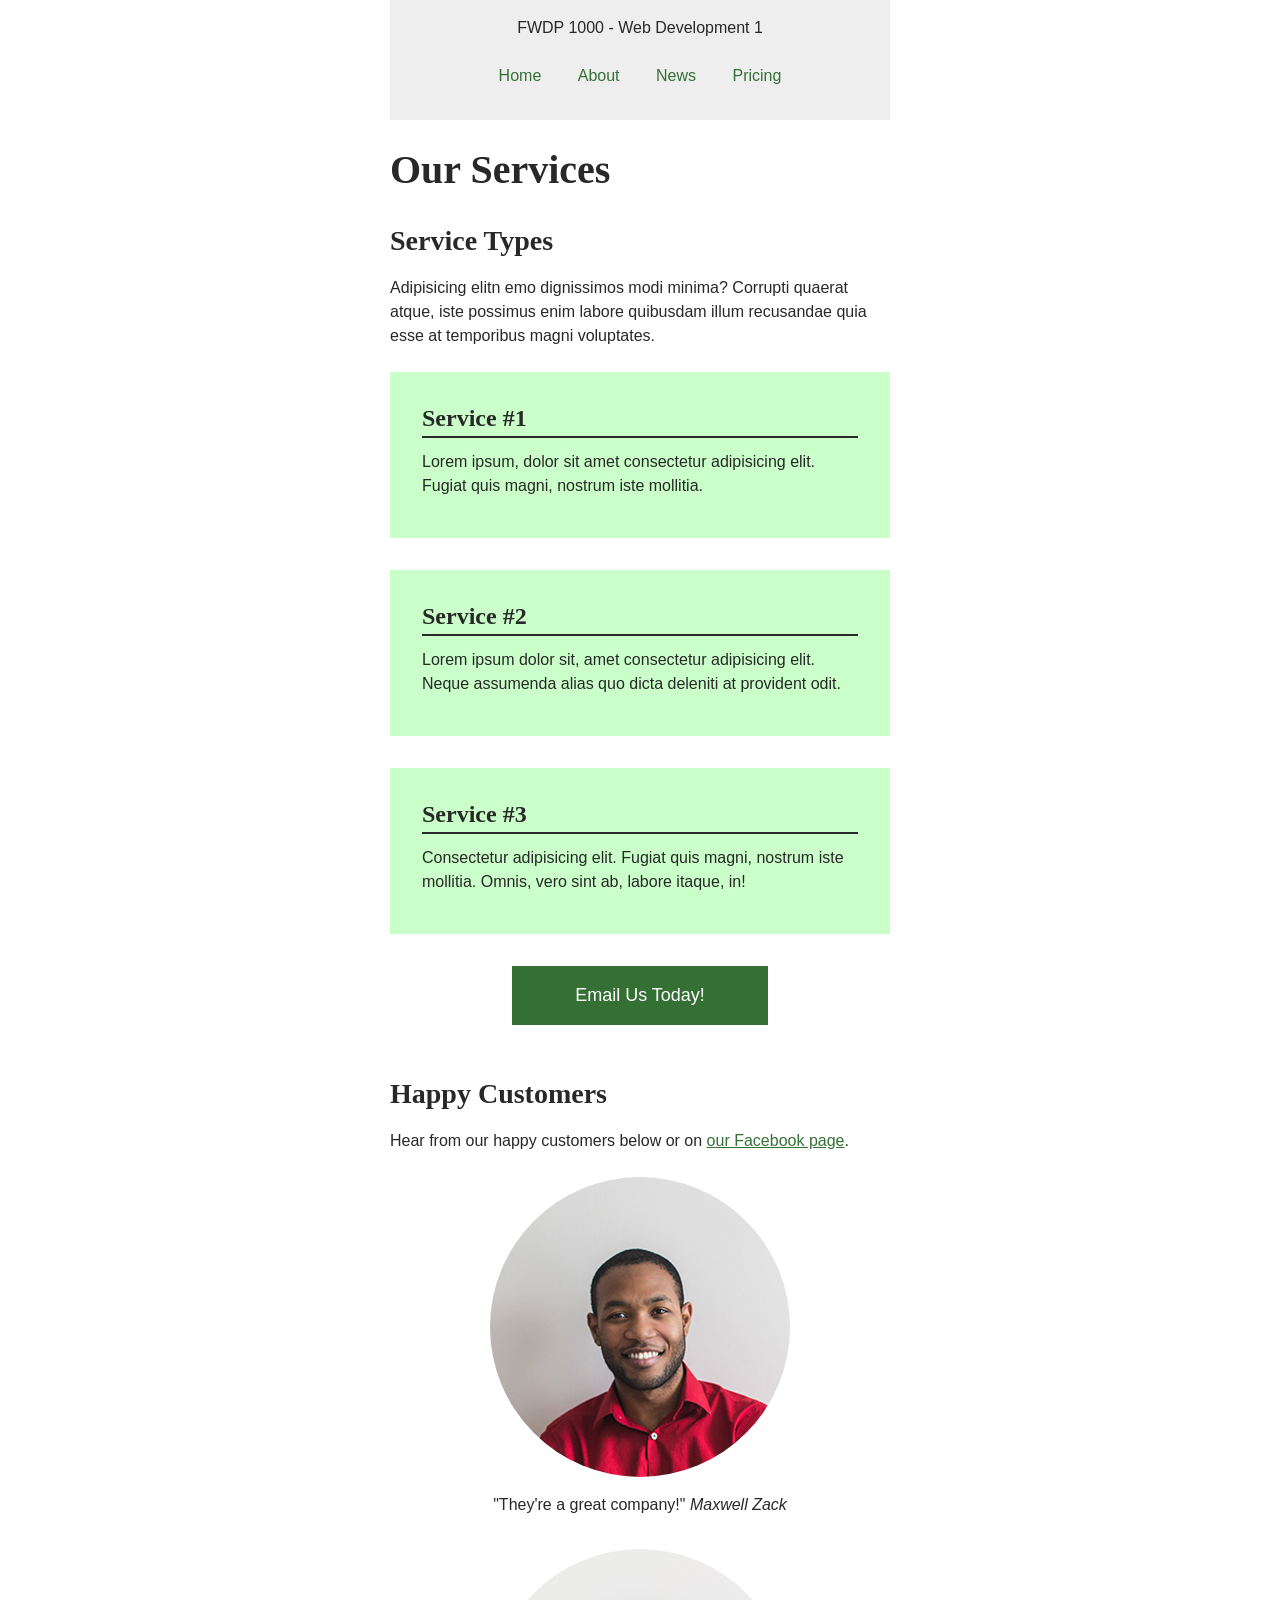
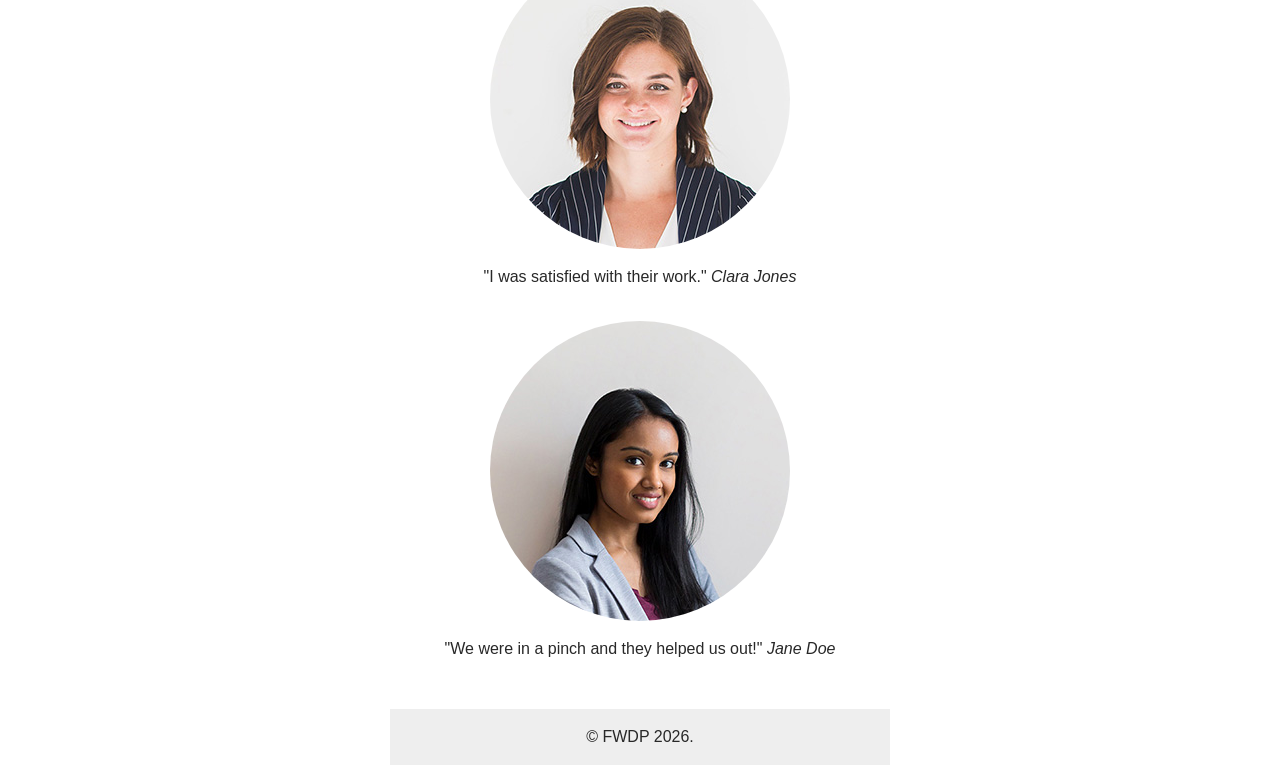
==== services.html @ f7c43509 "added day four code-along to repository" ====
<!doctype html>
<html lang="en">
<head>
	<meta charset="utf-8">
	<title>Services</title>
	<link rel="stylesheet" href="styles/normalize-fwd.css">
	<link rel="stylesheet" href="styles/services.css">
</head>

<body>

	<header>
		<p>FWDP 1000 - Web Development 1</p>
		<nav>
			<ul>
				<li><a href="index.html">Home</a></li>
				<li><a href="about-us.html">About</a></li>
				<li><a href="news.html">News</a></li>
				<li><a href="pricing.html">Pricing</a></li>
			</ul>
		</nav>
	</header>

	<main>

		<h1>Our Services</h1>

		<section class="services">
			<h2>Service Types</h2>

			<p>Adipisicing elitn emo dignissimos modi minima? Corrupti quaerat atque, iste possimus enim labore
				quibusdam illum recusandae quia esse at temporibus magni voluptates.</p>

			<article>
				<h2>Service #1</h2>
				<p>Lorem ipsum, dolor sit amet consectetur adipisicing elit. Fugiat quis magni, nostrum iste mollitia.
				</p>
			</article>

			<article>
				<h2>Service #2</h2>
				<p>Lorem ipsum dolor sit, amet consectetur adipisicing elit. Neque assumenda alias quo dicta deleniti at
					provident odit.</p>
			</article>

			<article>
				<h2>Service #3</h2>
				<p>Consectetur adipisicing elit. Fugiat quis magni, nostrum iste mollitia. Omnis, vero sint ab, labore
					itaque, in!</p>
			</article>

			<a href="mailto:email@example.com">Email Us Today!</a>
		</section>

		<section class="testimonials">
			<h2>Happy Customers</h2>

			<p>Hear from our happy customers below or on <a href="#">our Facebook page</a>.</p>

			<article>
				<img src="images/customer1.jpg" alt="A photo of Maxwell Zack">
				<blockquote>
					<p>"They're a great company!"</p>
					<cite>Maxwell Zack</cite>
				</blockquote>
			</article>

			<article>
				<img src="images/customer2.jpg" alt="A photo of Clara Jones">
				<blockquote>
					<p>"I was satisfied with their work."</p>
					<cite>Clara Jones</cite>
				</blockquote>
			</article>

			<article>
				<img src="images/customer3.jpg" alt="A photo of a Jane Doe">
				<blockquote>
					<p>"We were in a pinch and they helped us out!"</p>
					<cite>Jane Doe</cite>
				</blockquote>
			</article>
		</section>

	</main>

	<footer>
		<p>&copy; FWDP 2026.</p>
	</footer>

</body>
</html>
---- styles/services.css ----
/* General Styles */
body {
	font-family: Arial, "Helvetica Neue", Helvetica, sans-serif;
	font-size: 1rem;
	font-weight: 400;
	line-height: 1.5;
	color: #282828;
	max-width: 31.25rem;
	margin: 0 auto;
}

h1, h2, h3, h4, h5, h6 {
	font-family: Georgia, Times, "Times New Roman", serif;
	margin: .5em 0;
}

h1 {
	font-size: 2.5rem;
}

h2 {
	font-size: 1.75rem;
}

p {
	margin: 0 0 1.5em;
}

a,
a:visited { 
	color: #347034;
}

a:hover,
a:focus {
	color: #234723;
}

a:focus {
	outline: 1px dotted #234723;
}

a:active {
	color: #ffffff;
	background-color: #234723;
}

section {
	margin-bottom: 3rem;
}

header,
footer {
	background-color: #eeeeee;
	text-align: center;
	padding: 1rem;
}

footer p {
	margin: 0;
}

/* Header Styles */
header {
	text-align: center;
}

nav ul {
	padding: 0;
}

nav li {
	display: inline-block;
	margin: 0 1rem;
}

nav a {
	text-decoration: none;
}

/* Services Styles */
.services article {
	background-color: #caffca;
	padding: 1rem 2rem;
	margin-bottom: 2rem;
}

.services article h2 {
	font-size: 1.5rem;
	border-bottom: 2px solid currentColor;
}

.services a {
	display: block;
	width: 16rem;
	margin: 2rem auto;
	padding: 1rem;
	background-color: #347034;
	color: #ffffff;
	text-align: center;
	font-size: 1.125rem;
	text-decoration: none;
}
.services a:hover,
.services a:focus,
.services a:active {
	background-color: #234723;
}


/* Testimonials Styles */
.testimonials img {
	display: block;
	margin: 1rem auto;
	border-radius: 50%;
}

.testimonials article {
	text-align: center;
	margin-bottom: 2rem;
}

.testimonials blockquote p {
	display: inline-block;
	margin: 0;
}
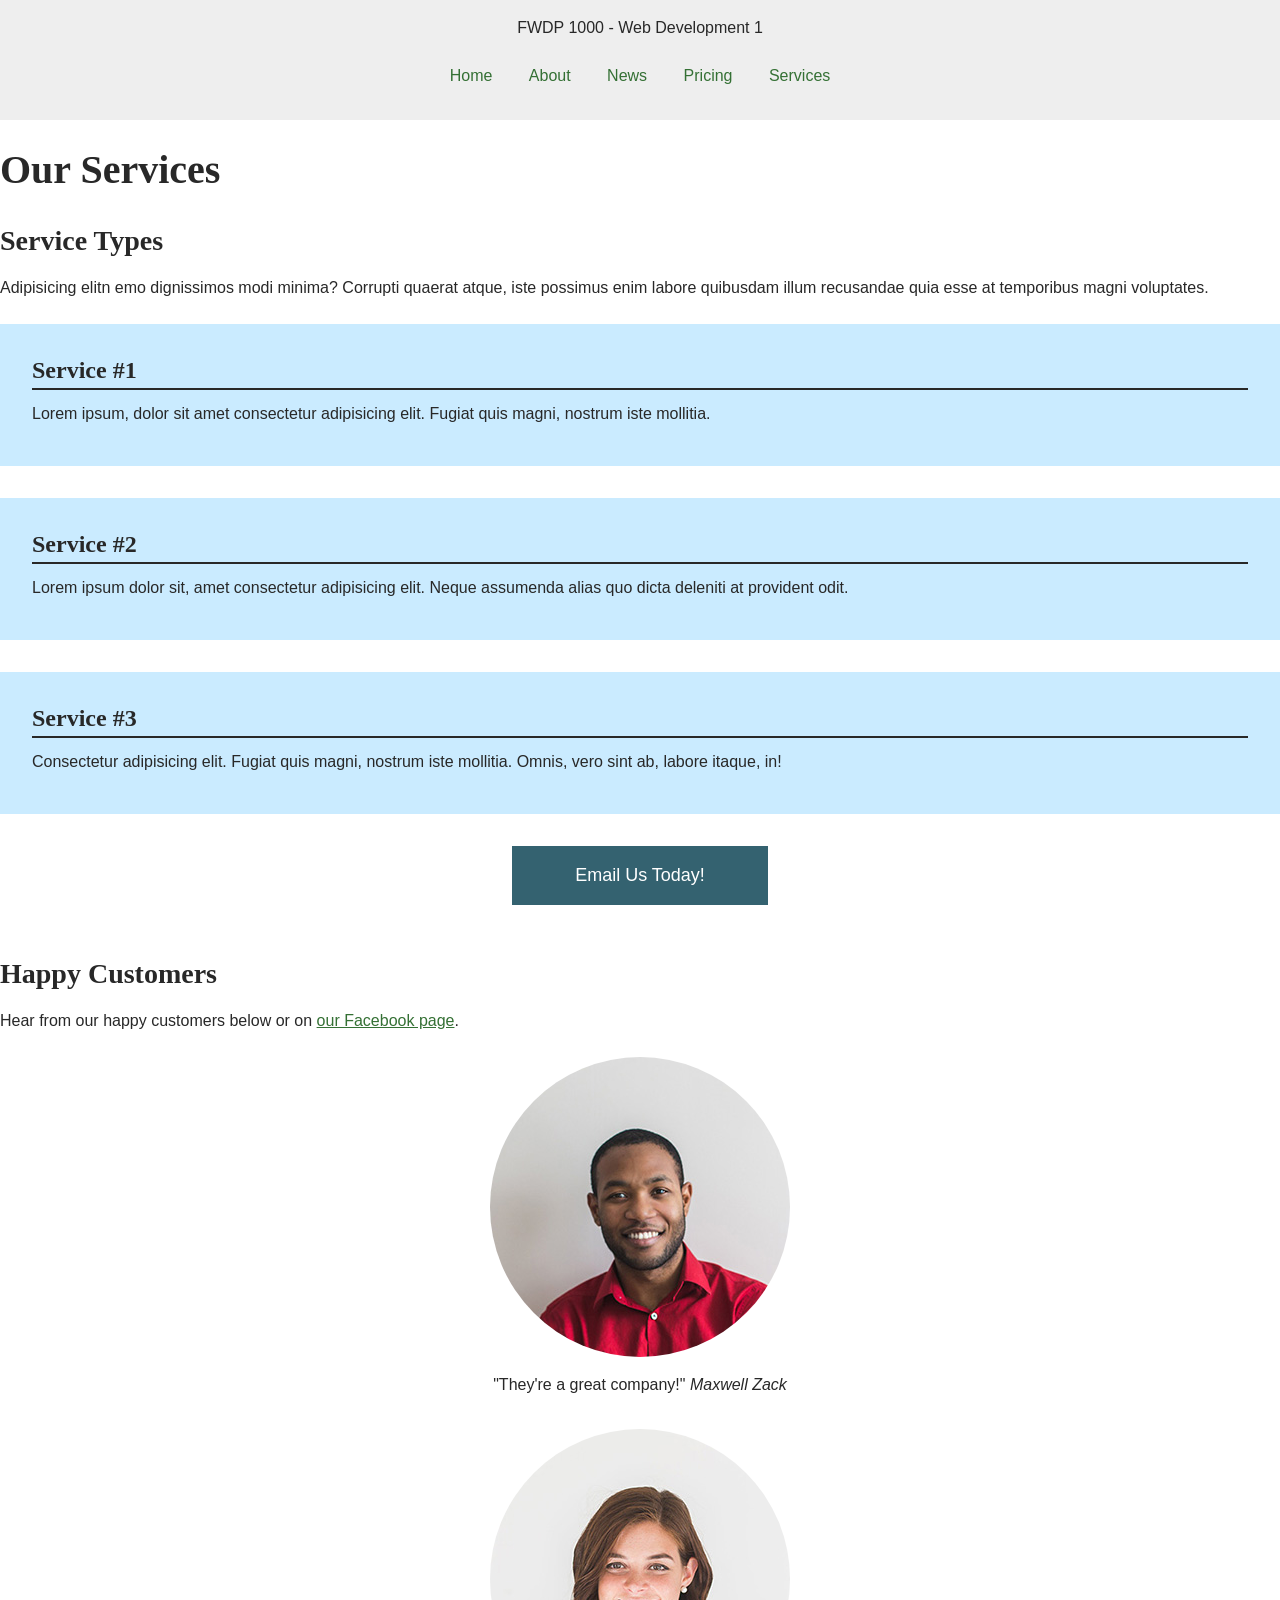
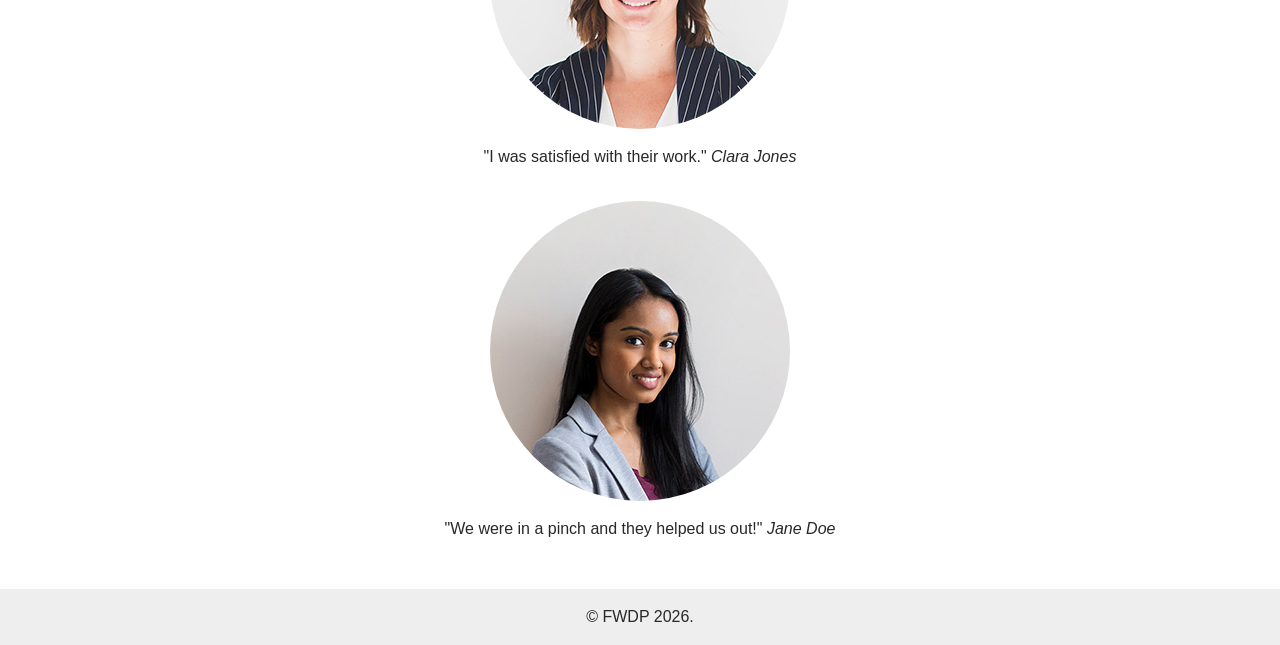
==== commit 699d8ca9: "added media queries in the services.css file. and commented out the max-width" ====
--- a/services.html
+++ b/services.html
@@ -2,6 +2,7 @@
 <html lang="en">
 <head>
 	<meta charset="utf-8">
+	<meta name="viewport" content="width=device-width, initial-scale-1">
 	<title>Services</title>
 	<link rel="stylesheet" href="styles/normalize-fwd.css">
 	<link rel="stylesheet" href="styles/services.css">
@@ -17,6 +18,7 @@
 				<li><a href="about-us.html">About</a></li>
 				<li><a href="news.html">News</a></li>
 				<li><a href="pricing.html">Pricing</a></li>
+				<li><a href="services">Services</a></li>
 			</ul>
 		</nav>
 	</header>
--- a/styles/services.css
+++ b/styles/services.css
@@ -5,7 +5,7 @@
 	font-weight: 400;
 	line-height: 1.5;
 	color: #282828;
-	max-width: 31.25rem;
+	/*max-width: 31.25rem;*/
 	margin: 0 auto;
 }
 
@@ -108,6 +108,17 @@
 }
 
 
+@media (min-width: 50em) {
+	.services article {
+		background: #caebff;
+	}
+
+	.services a{
+		background-color: #346270;
+	}
+}
+
+
 /* Testimonials Styles */
 .testimonials img {
 	display: block;
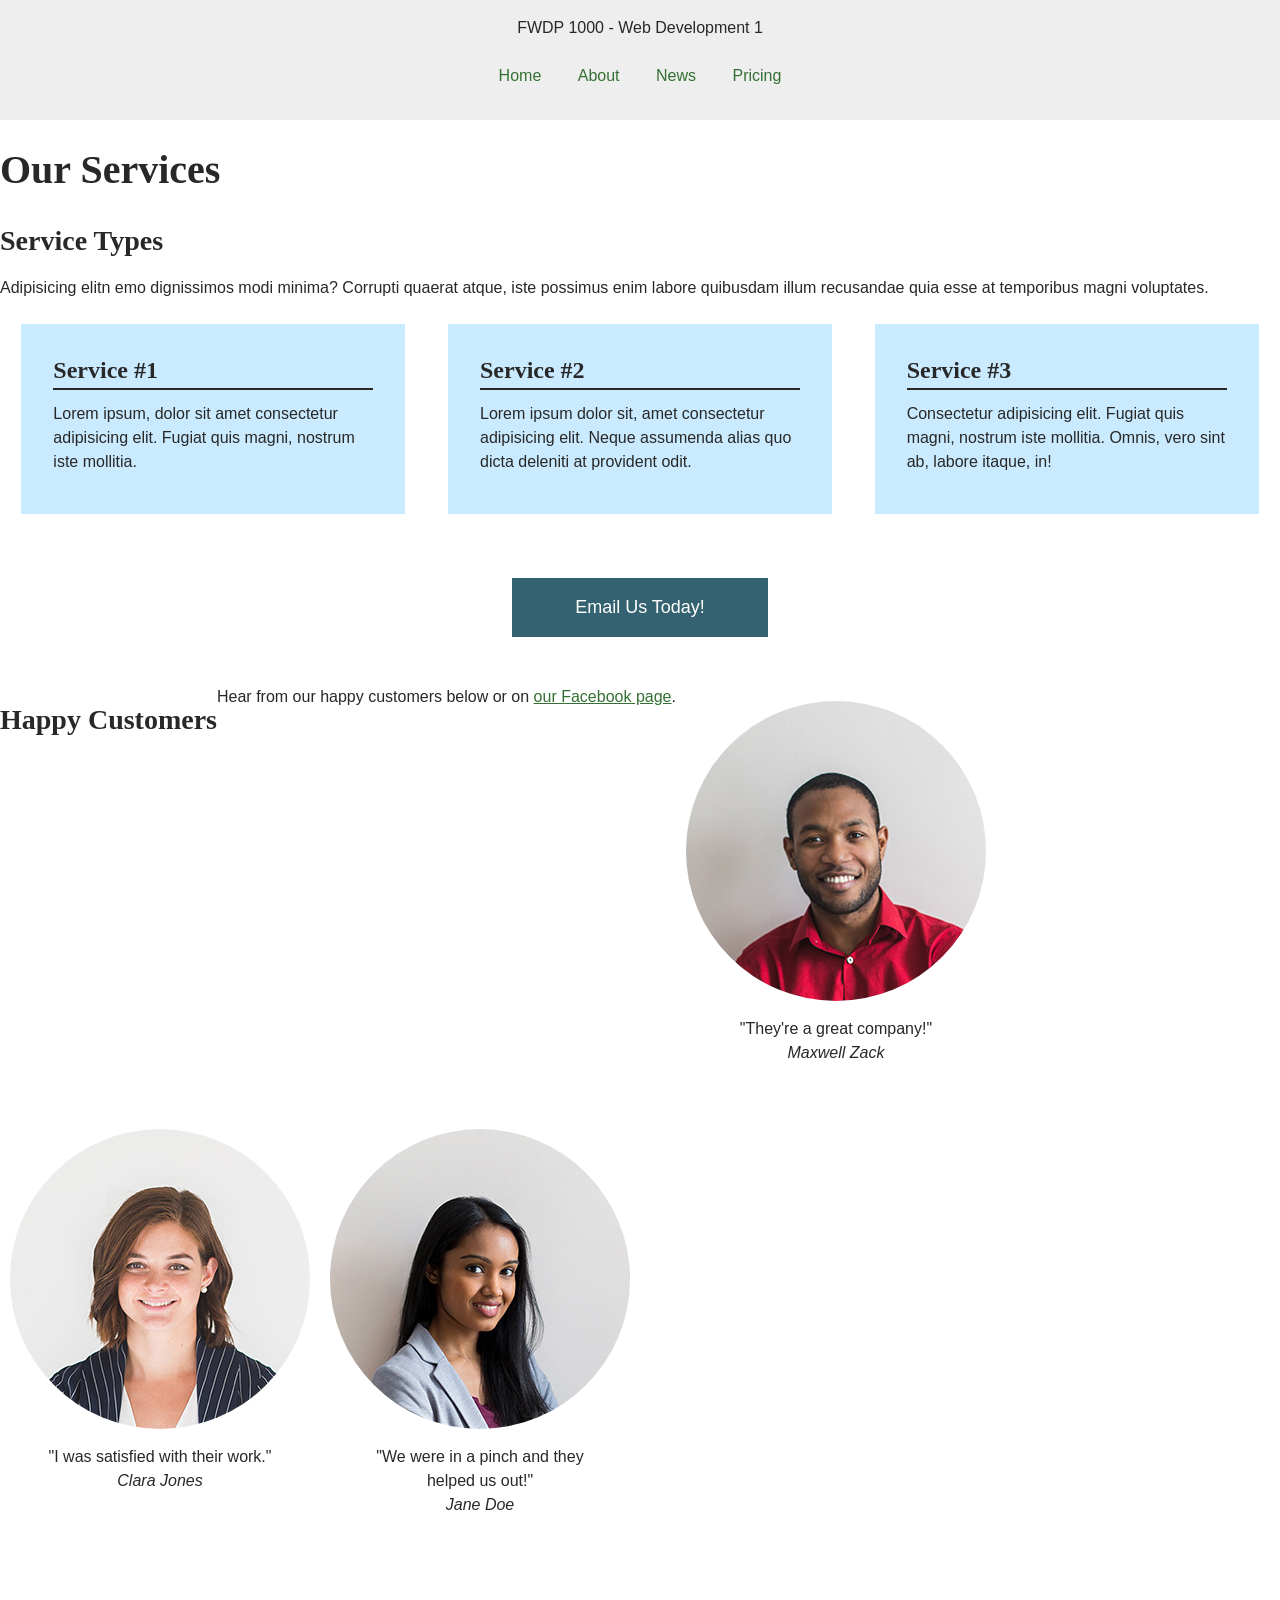
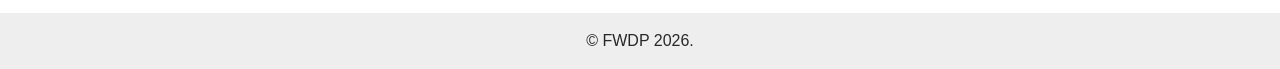
==== commit 10c8b506: "Added flex layout to site-header" ====
--- a/services.html
+++ b/services.html
@@ -18,7 +18,6 @@
 				<li><a href="about-us.html">About</a></li>
 				<li><a href="news.html">News</a></li>
 				<li><a href="pricing.html">Pricing</a></li>
-				<li><a href="services">Services</a></li>
 			</ul>
 		</nav>
 	</header>
@@ -32,8 +31,8 @@
 
 			<p>Adipisicing elitn emo dignissimos modi minima? Corrupti quaerat atque, iste possimus enim labore
 				quibusdam illum recusandae quia esse at temporibus magni voluptates.</p>
-
-			<article>
+		<div class="cards">
+			<article class="service-1">
 				<h2>Service #1</h2>
 				<p>Lorem ipsum, dolor sit amet consectetur adipisicing elit. Fugiat quis magni, nostrum iste mollitia.
 				</p>
@@ -50,6 +49,7 @@
 				<p>Consectetur adipisicing elit. Fugiat quis magni, nostrum iste mollitia. Omnis, vero sint ab, labore
 					itaque, in!</p>
 			</article>
+		</div>
 
 			<a href="mailto:email@example.com">Email Us Today!</a>
 		</section>
--- a/styles/services.css
+++ b/styles/services.css
@@ -116,6 +116,27 @@
 	.services a{
 		background-color: #346270;
 	}
+
+  .cards {
+    display: flex;
+    /* flex-direction: column;
+    flex-direction: column-reverse;
+    flex-direction: row-reverse; */
+    flex-wrap: wrap;
+    justify-content: space-around;
+    align-items: center;
+  }
+
+  .cards article {
+    /* width: 30%; */
+    flex: 0 1 30%; 
+  }
+
+  .cards .service-1 {
+    flex: 0 1 50%
+    order: 1;
+  }
+
 }
 
 
@@ -134,4 +155,19 @@
 .testimonials blockquote p {
 	display: inline-block;
 	margin: 0;
+}
+
+@media (min-width: 50em) {
+  .testimonials {
+    display: flex;
+    flex-wrap: wrap;
+  }
+
+  .testimonials > *:not(article){
+    /* width: 100%; */
+  }
+
+  .testimonials article {
+    max-width: 20rem;
+  }
 }
